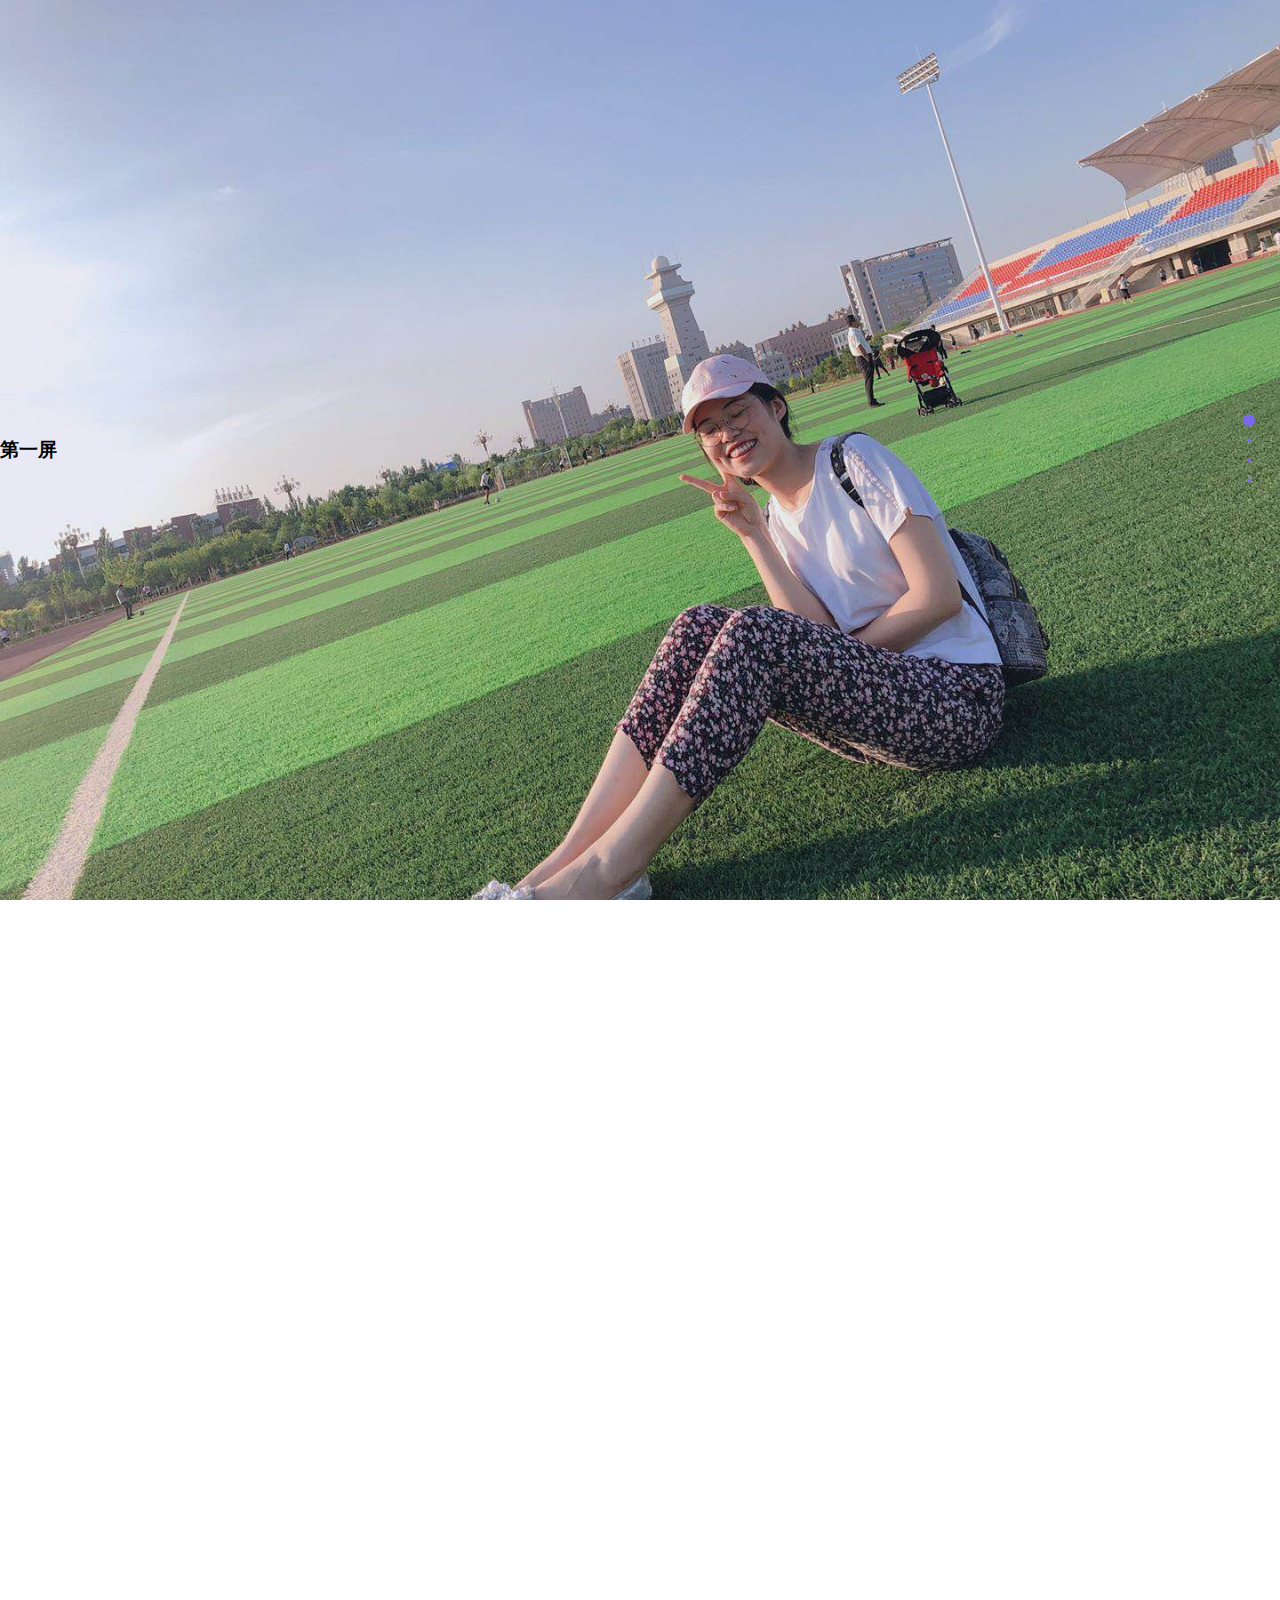
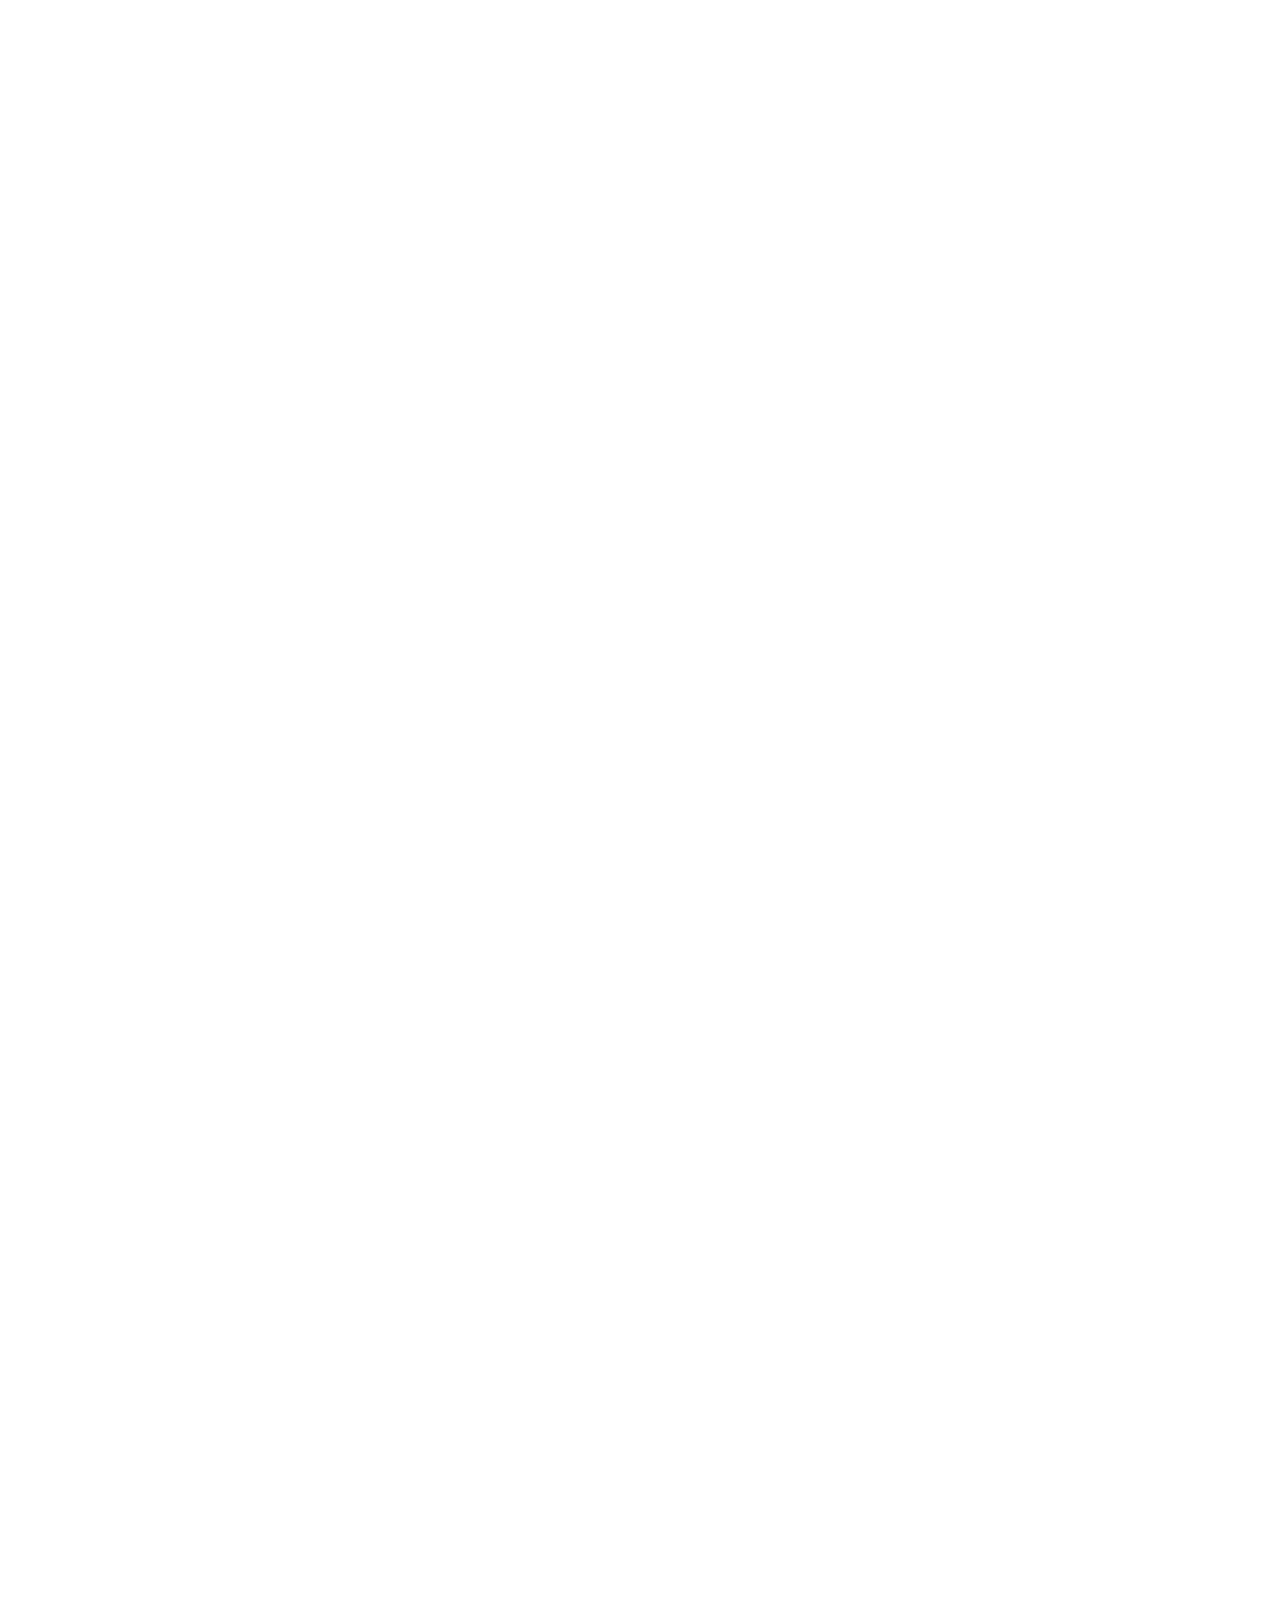
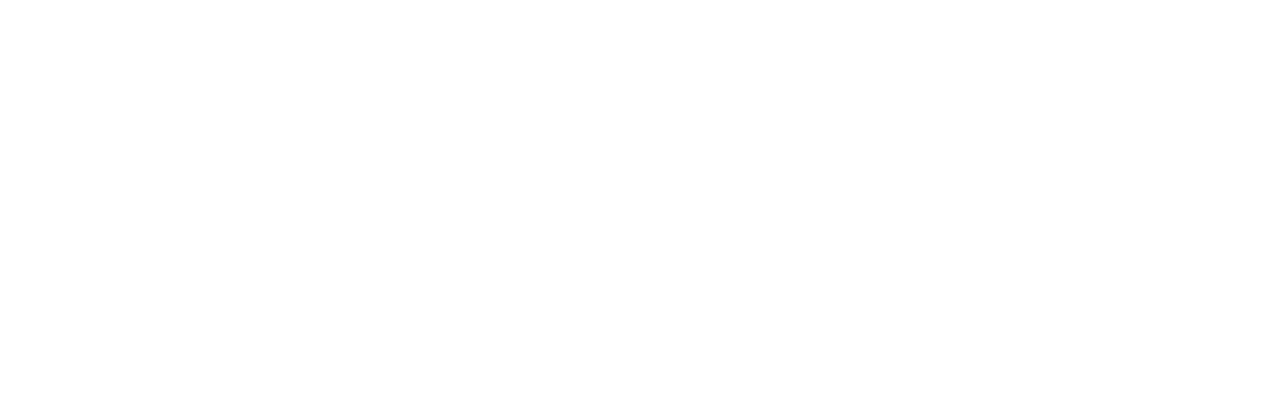
==== 3_jqfullpage/index.html @ f5a21c91 "upload jq study files" ====
<!DOCTYPE html>
<html lang="en">
<head>
  <meta charset="UTF-8">
  <meta http-equiv="X-UA-Compatible" content="IE=edge">
  <meta name="viewport" content="width=device-width, initial-scale=1.0">
  <style>
    #fp-nav ul li a.active span,
    #fp-nav ul li a span {
      background-color: mediumslateblue!important;
    }
  </style>
  <style>
    .section1 { 
      background: url(00CA44F3-9CD2-4923-A150-21C1851E5791-4158-0000038129F06DC3_tmp.jpg) 50%;
      background-repeat: no-repeat;
      background-size:cover;
    }
    .section2 { 
      background: url(IMG_6882.JPG) 50%;
      background-repeat: no-repeat;
      background-size:cover

    }
    .section3 { background: url(IMG_6944.JPG) 50%;
      background-size:cover}
    .section4 { background: url(IMG_7114.jpg) 50%;
      background-size:cover}
    </style>
  <link rel="stylesheet" href="fullpage.min.css">
  <script src="jquery.min.js"></script>
  <script src="fullpage.min.js"></script>
  <title>Full Page JQ</title>
</head>
<body>

  <div id="dowebok">
    <div class="section section1">
        <h3>第一屏</h3>
    </div>
    <div class="section section2">
        <h3>第二屏</h3>
    </div>
    <div class="section section3">
        <h3>第三屏</h3>
    </div>
    <div class="section section4">
        <h3>第四屏</h3>
    </div>
</div>
  

<script>
  $(function(){
    $('#dowebok').fullpage({
      navigation: true,
    });

});
</script>
</body>
</html>
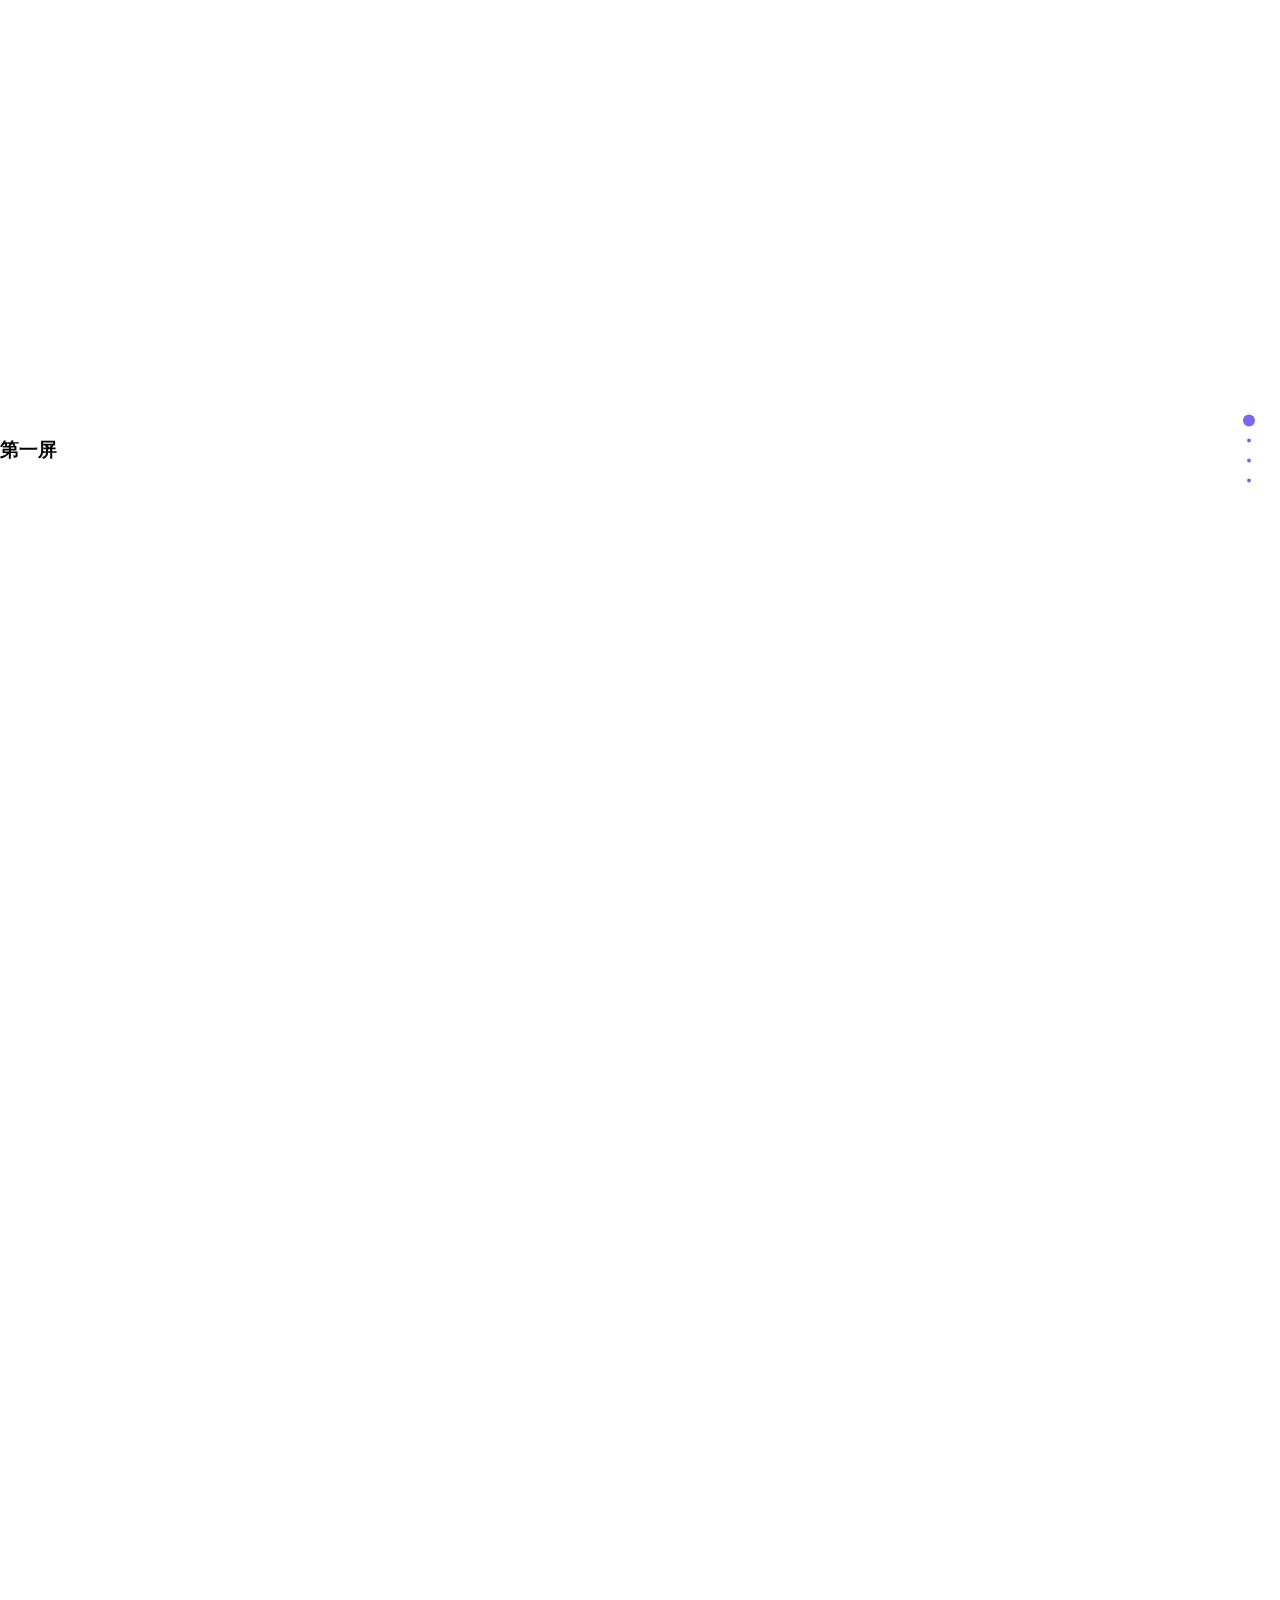
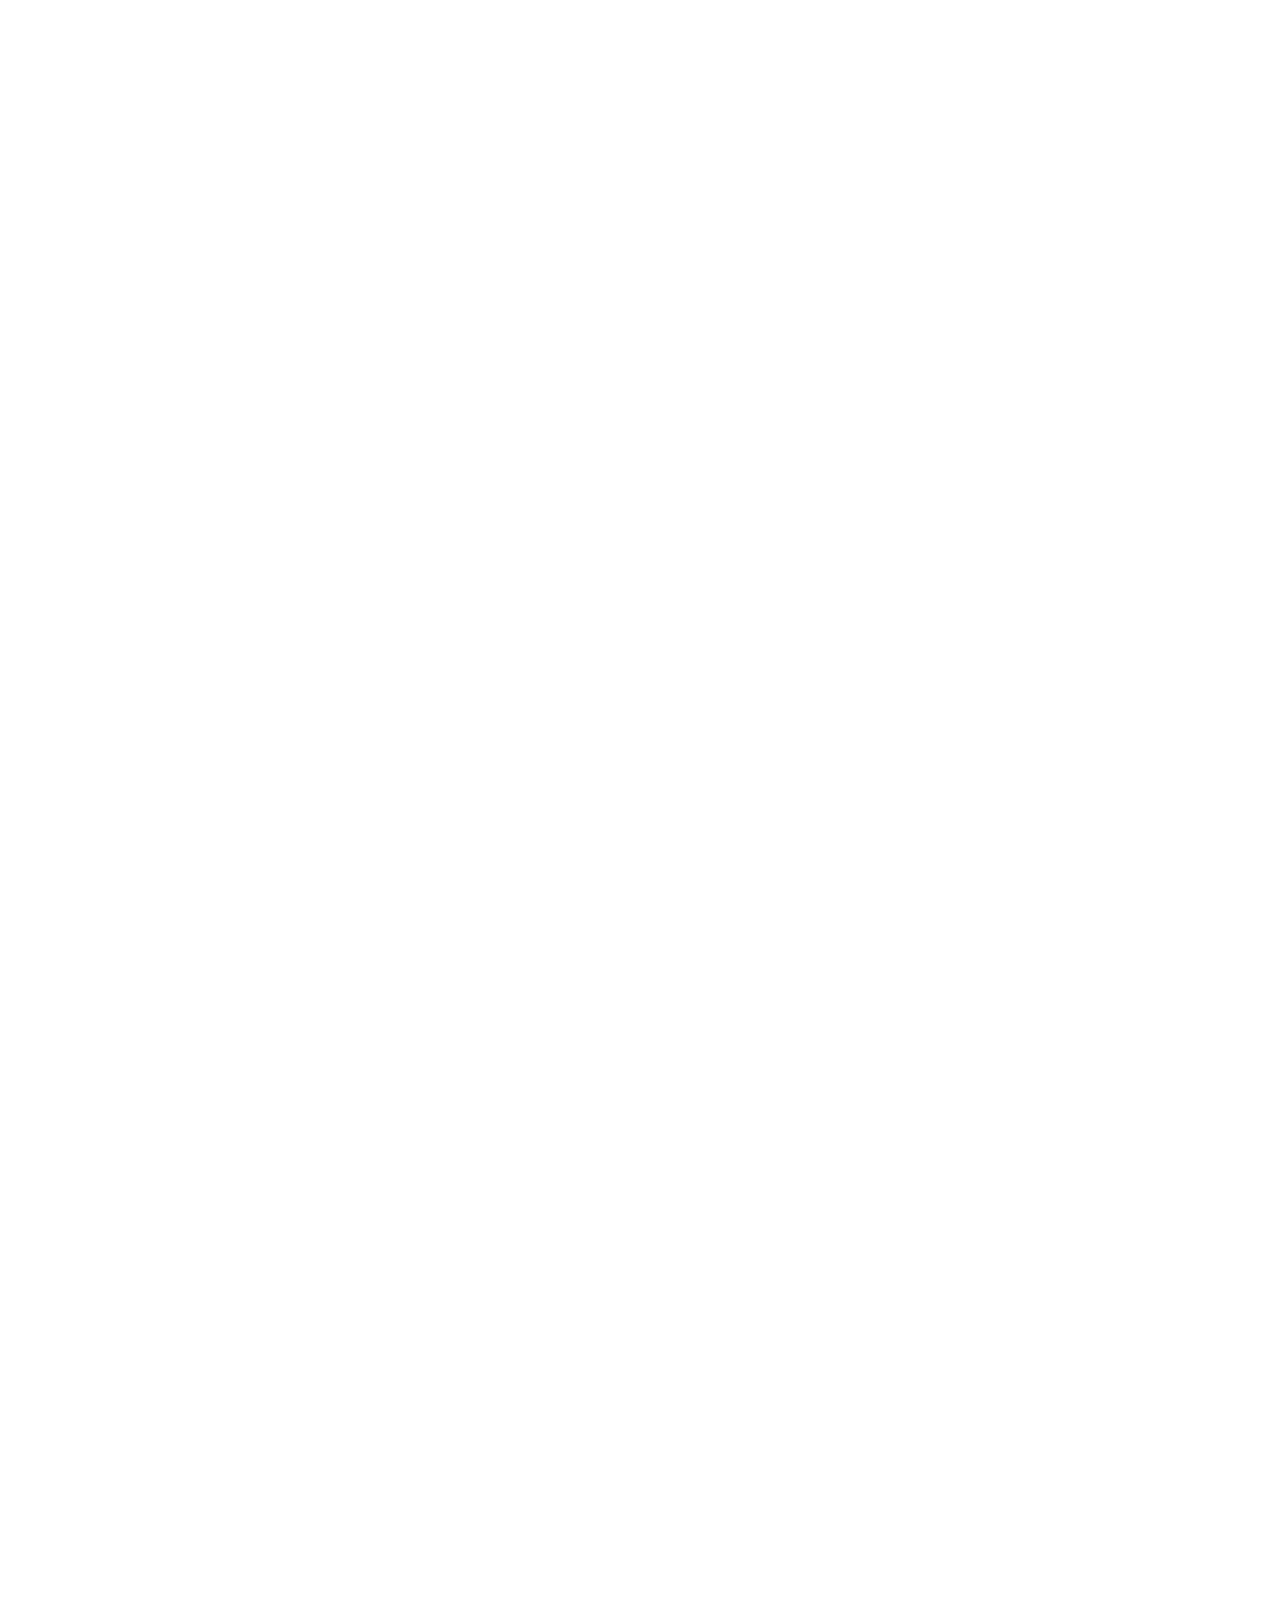
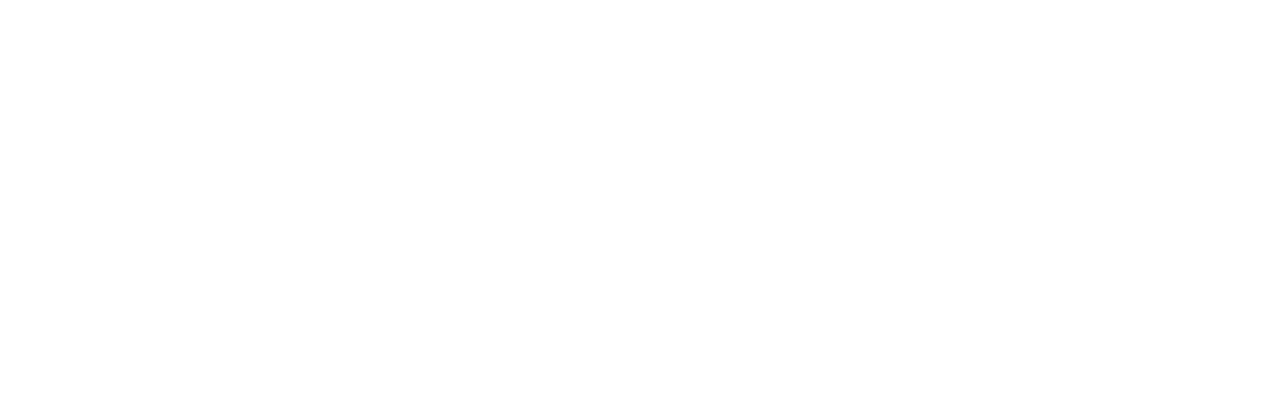
==== commit e0d28fc4: "echarts + jquery overview" ====
--- a/3_jqfullpage/index.html
+++ b/3_jqfullpage/index.html
@@ -12,17 +12,17 @@
   </style>
   <style>
     .section1 { 
-      background: url(00CA44F3-9CD2-4923-A150-21C1851E5791-4158-0000038129F06DC3_tmp.jpg) 50%;
+      background: url(IMG_6944.JPG) 50%;
       background-repeat: no-repeat;
       background-size:cover;
     }
     .section2 { 
-      background: url(IMG_6882.JPG) 50%;
+      background: url(IMG_7275.jpeg) 50%;
       background-repeat: no-repeat;
       background-size:cover
 
     }
-    .section3 { background: url(IMG_6944.JPG) 50%;
+    .section3 { background: url(IMG_7736.jpeg) 50%;
       background-size:cover}
     .section4 { background: url(IMG_7114.jpg) 50%;
       background-size:cover}
